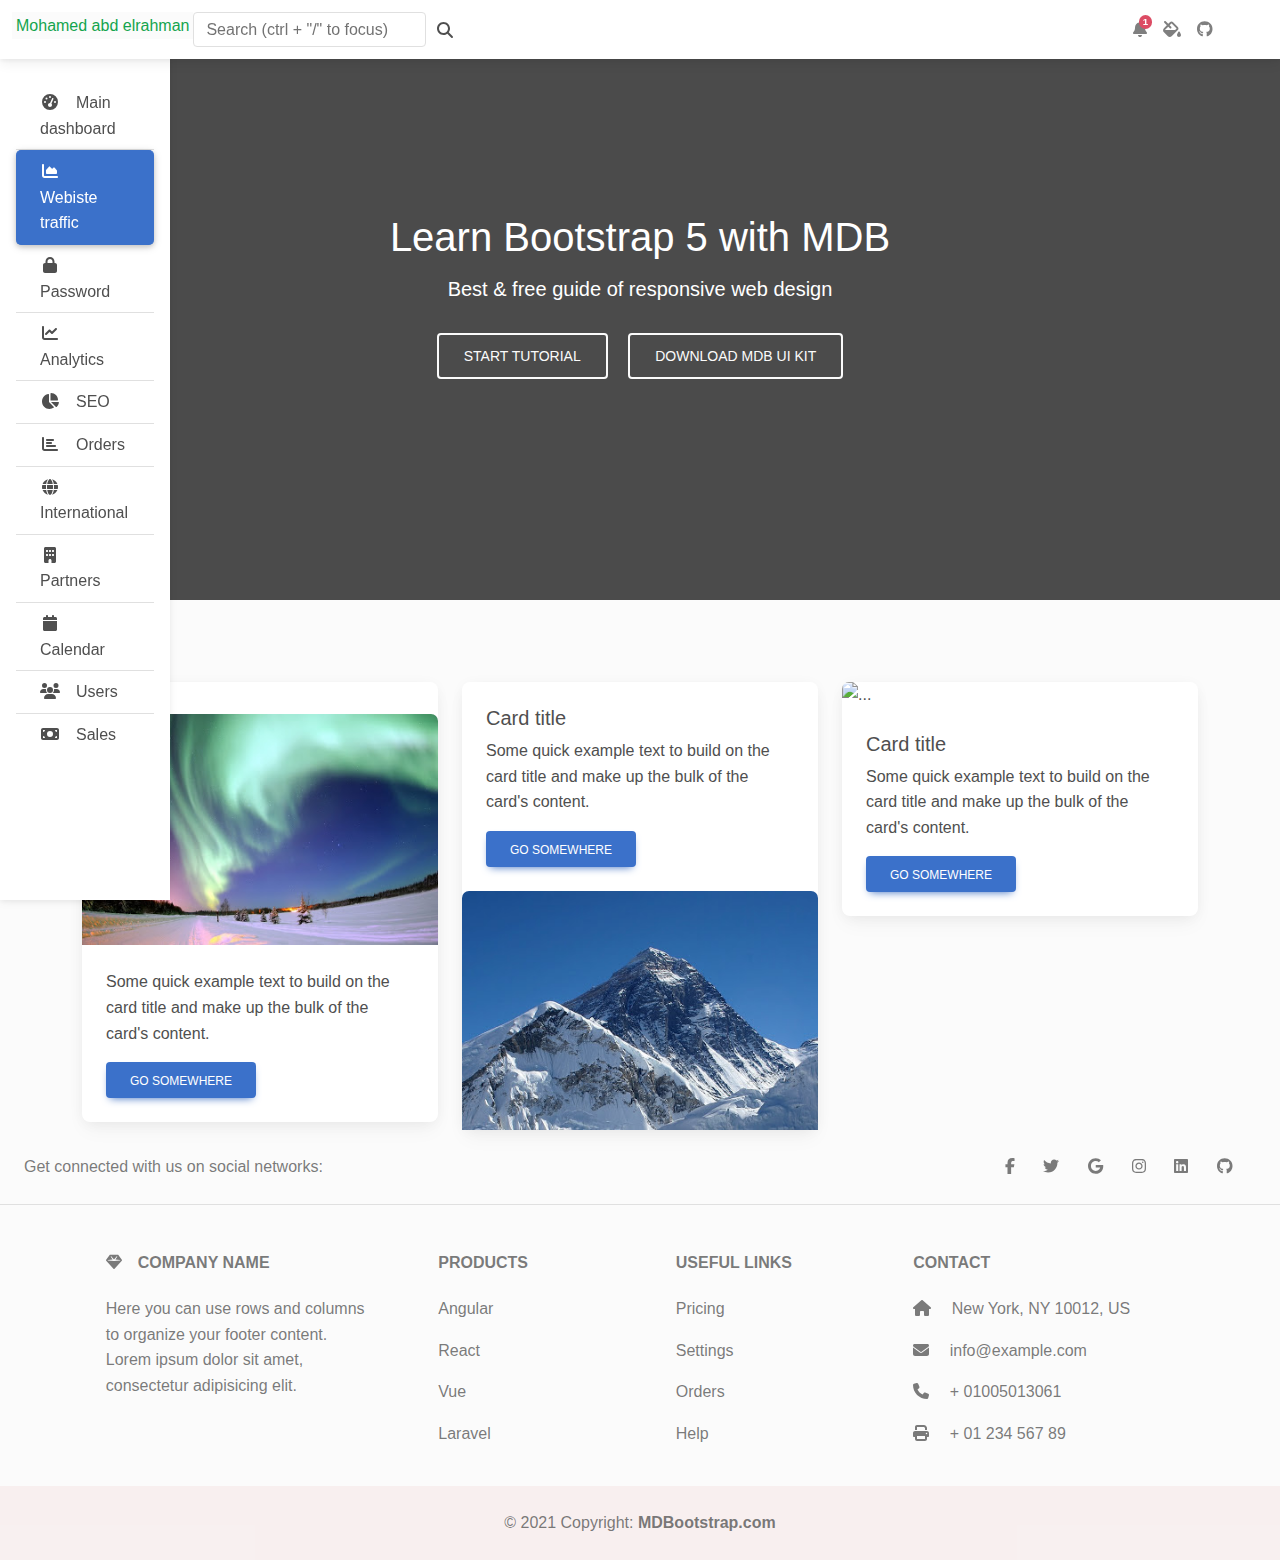
==== index.html @ 3a041b1d "Add files via upload" ====
<!DOCTYPE html>
<html lang="en">
<head>
    <meta charset="UTF-8">
    <meta name="viewport" content="width=device-width, initial-scale=1.0">
    <title>Mohamed Abd Elrhaman</title>
    <!-- google fonts  -->
    <link rel="preconnect" href="https://fonts.googleapis.com">
    <link rel="preconnect" href="https://fonts.gstatic.com" crossorigin>
    <link href="https://fonts.googleapis.com/css2?family=Open+Sans:ital,wght@0,300..800;1,300..800&family=Playwrite+AU+VIC+Guides&display=swap" rel="stylesheet">
    <!-- google fonts  -->
    <!-- wow css  -->
     <link rel="stylesheet" href="css/wow.min.css">
    <!-- animate css  -->
     <link rel="stylesheet" href="css/animate.min.css">
    <!-- fontawesome css  -->
     <link rel="stylesheet" href="css/all.min.css">
    
     <!-- bootstrap css  -->
     <link rel="stylesheet" href="css/bootstrap.min.css">
    <!-- mdbootstrap  -->
    <link rel="stylesheet" href="css/mdb.min.css"> 
    <!-- style css  -->
     <link rel="stylesheet" href="css/style.css">

</head>
<body>
  <header>
    
   
    <!-- Background image -->
    <div
      id="intro-example"
      class="p-5 text-center bg-image"
      style="background-image: url('https://mdbcdn.b-cdn.net/img/new/slides/041.webp');"
    >
      <div class="mask" style="background-color: rgba(0, 0, 0, 0.7);">
        <div class="d-flex justify-content-center align-items-center h-100">
          <div class="text-white">
            <h1 class="mb-3">Learn Bootstrap 5 with MDB</h1>
            <h5 class="mb-4">Best & free guide of responsive web design</h5>
            <a
              data-mdb-ripple-init
              class="btn btn-outline-light btn-lg m-2"
              href="https://www.youtube.com/watch?v=c9B4TPnak1A"
              role="button"
              rel="nofollow"
              target="_blank"
            >Start tutorial</a
            >
            <a
              data-mdb-ripple-init
              class="btn btn-outline-light btn-lg m-2"
              href="https://mdbootstrap.com/docs/standard/"
              target="_blank"
              role="button"
            >Download MDB UI KIT</a
            >
          </div>
        </div>
      </div>
    </div>
    <!-- Background image -->
  </header>
  
  
   
   <!--Main Navigation-->
   <header>
    <!-- Sidebar -->
    <nav
         id="sidebarMenu"
         class="collapse d-lg-block sidebar collapse bg-white"
         >
      <div class="position-sticky">
        <div class="list-group list-group-flush mx-3 mt-4">
          <a
             href="#"
             class="list-group-item list-group-item-action py-2 ripple"
             aria-current="true"
             >
            <i class="fas fa-tachometer-alt fa-fw me-3"></i
              ><span>Main dashboard</span>
          </a>
          <a
             href="#"
             class="list-group-item list-group-item-action py-2 ripple active"
             >
            <i class="fas fa-chart-area fa-fw me-3"></i
              ><span>Webiste traffic</span>
          </a>
          <a
             href="#"
             class="list-group-item list-group-item-action py-2 ripple"
             ><i class="fas fa-lock fa-fw me-3"></i><span>Password</span></a
            >
          <a
             href="#"
             class="list-group-item list-group-item-action py-2 ripple"
             ><i class="fas fa-chart-line fa-fw me-3"></i
            ><span>Analytics</span></a
            >
          <a
             href="#"
             class="list-group-item list-group-item-action py-2 ripple"
             >
            <i class="fas fa-chart-pie fa-fw me-3"></i><span>SEO</span>
          </a>
          <a
             href="#"
             class="list-group-item list-group-item-action py-2 ripple"
             ><i class="fas fa-chart-bar fa-fw me-3"></i><span>Orders</span></a
            >
          <a
             href="#"
             class="list-group-item list-group-item-action py-2 ripple"
             ><i class="fas fa-globe fa-fw me-3"></i
            ><span>International</span></a
            >
          <a
             href="#"
             class="list-group-item list-group-item-action py-2 ripple"
             ><i class="fas fa-building fa-fw me-3"></i
            ><span>Partners</span></a
            >
          <a
             href="#"
             class="list-group-item list-group-item-action py-2 ripple"
             ><i class="fas fa-calendar fa-fw me-3"></i
            ><span>Calendar</span></a
            >
          <a
             href="#"
             class="list-group-item list-group-item-action py-2 ripple"
             ><i class="fas fa-users fa-fw me-3"></i><span>Users</span></a
            >
          <a
             href="#"
             class="list-group-item list-group-item-action py-2 ripple"
             ><i class="fas fa-money-bill fa-fw me-3"></i><span>Sales</span></a
            >
        </div>
      </div>
    </nav>
    <!-- Sidebar -->
  
    <!-- Navbar -->
    <nav
         id="main-navbar"
         class="navbar navbar-expand-lg navbar-light bg-white fixed-top"
         >
      <!-- Container wrapper -->
      <div class="container-fluid">
        <!-- Toggle button -->
        <button
                class="navbar-toggler"
                type="button"
                data-mdb-toggle="collapse"
                data-mdb-target="#sidebarMenu"
                aria-controls="sidebarMenu"
                aria-expanded="false"
                aria-label="Toggle navigation"
                >
          <i class="fas fa-bars"></i>
        </button>
  
        <!-- Brand -->
         <div class="brand">
           <h6 class="text-success p-1 bg-light ">Mohamed abd elrahman</h6>

         </div>
        <!-- Search form -->
        <form class="d-none d-md-flex input-group w-auto my-auto">
          <input
                 autocomplete="off"
                 type="search"
                 class="form-control rounded"
                 placeholder='Search (ctrl + "/" to focus)'
                 style="min-width: 225px"
                 />
          <span class="input-group-text border-0"
                ><i class="fas fa-search"></i
            ></span>
        </form>
  
        <!-- Right links -->
        <ul class="navbar-nav ms-auto d-flex flex-row">
          <!-- Notification dropdown -->
          <li class="nav-item dropdown">
            <a
               class="nav-link me-3 me-lg-0 dropdown-toggle hidden-arrow"
               href="#"
               id="navbarDropdownMenuLink"
               role="button"
               data-mdb-toggle="dropdown"
               aria-expanded="false"
               >
              <i class="fas fa-bell"></i>
              <span class="badge rounded-pill badge-notification bg-danger"
                    >1</span
                >
            </a>
            <ul
                class="dropdown-menu dropdown-menu-end"
                aria-labelledby="navbarDropdownMenuLink"
                >
              <li><a class="dropdown-item" href="#">Some news</a></li>
              <li><a class="dropdown-item" href="#">Another news</a></li>
              <li>
                <a class="dropdown-item" href="#">Something else here</a>
              </li>
            </ul>
          </li>
  
          <!-- Icon -->
          <li class="nav-item">
            <a class="nav-link me-3 me-lg-0" href="#">
              <i class="fas fa-fill-drip"></i>
            </a>
          </li>
          <!-- Icon -->
          <li class="nav-item me-3 me-lg-0">
            <a class="nav-link" href="#">
              <i class="fab fa-github"></i>
            </a>
          </li>
  
          <!-- Icon dropdown -->
          <li class="nav-item dropdown">
            <a
               class="nav-link me-3 me-lg-0 dropdown-toggle hidden-arrow"
               href="#"
               id="navbarDropdown"
               role="button"
               data-mdb-toggle="dropdown"
               aria-expanded="false"
               >
              <i class="united kingdom flag m-0"></i>
            </a>
            <ul
                class="dropdown-menu dropdown-menu-end"
                aria-labelledby="navbarDropdown"
                >
              <li>
                <a class="dropdown-item" href="#"
                   ><i class="united kingdom flag"></i>English
                  <i class="fa fa-check text-success ms-2"></i
                    ></a>
              </li>
              <li><hr class="dropdown-divider" /></li>
              <li>
                <a class="dropdown-item" href="#"
                   ><i class="poland flag"></i>Polski</a
                  >
              </li>
              <li>
                <a class="dropdown-item" href="#"
                   ><i class="china flag"></i>中文</a
                  >
              </li>
              <li>
                <a class="dropdown-item" href="#"
                   ><i class="japan flag"></i>日本語</a
                  >
              </li>
              <li>
                <a class="dropdown-item" href="#"
                   ><i class="germany flag"></i>Deutsch</a
                  >
              </li>
              <li>
                <a class="dropdown-item" href="#"
                   ><i class="france flag"></i>Français</a
                  >
              </li>
              <li>
                <a class="dropdown-item" href="#"
                   ><i class="spain flag"></i>Español</a
                  >
              </li>
              <li>
                <a class="dropdown-item" href="#"
                   ><i class="russia flag"></i>Русский</a
                  >
              </li>
              <li>
                <a class="dropdown-item" href="#"
                   ><i class="portugal flag"></i>Português</a
                  >
              </li>
            </ul>
          </li>
  
          <!-- Avatar -->
          <li class="nav-item dropdown">
            <a
               class="nav-link dropdown-toggle hidden-arrow d-flex align-items-center"
               href="#"
               id="navbarDropdownMenuLink"
               role="button"
               data-mdb-toggle="dropdown"
               aria-expanded="false"
               >
              <img
                   src="https://mdbootstrap.com/img/Photos/Avatars/img (31).jpg"
                   class="rounded-circle"
                   height="22"
                   alt=""
                   loading="lazy"
                   />
            </a>
            <ul
                class="dropdown-menu dropdown-menu-end"
                aria-labelledby="navbarDropdownMenuLink"
                >
              <li><a class="dropdown-item" href="#">My profile</a></li>
              <li><a class="dropdown-item" href="#">Settings</a></li>
              <li><a class="dropdown-item" href="#">Logout</a></li>
            </ul>
          </li>
        </ul>
      </div>
      <!-- Container wrapper -->
    </nav>
    <!-- Navbar -->
  </header>
  <!--Main Navigation-->
  
  <!--Main layout-->
  <main style="margin-top: 58px">
    <div class="container pt-4">
  
    </div>
  </main>
  <!--Main layout-->
  
  <!-- start card section  -->
 <div class="container">
  <div class="row ">
  
    <div class="col-4 ">
  
      <div class="card w-100" >
        <h5 class="card-title">Card title</h5>
        <img src="img/8.jpg" class="card-img-top w-5" alt="...">
        <div class="card-body">
          
          <p class="card-text">Some quick example text to build on the card title and make up the bulk of the card's content.</p>
          <a href="index.html" class="btn btn-primary">Go somewhere</a>
        </div>
      </div>
      
    </div>

    <div class="col-4 ">
  
      <div class="card w-100" >
     
        <div class="card-body">
          <h5 class="card-title">Card title</h5>
          <p class="card-text">Some quick example text to build on the card title and make up the bulk of the card's content.</p>
          <a href="index.html" class="btn btn-primary">Go somewhere</a>
        </div>
        <img src="img/7.jpg" class="card-img-top w-5" alt="...">
      </div>
      
    </div>
    <div class="col-4 ">
  
      <div class="card w-100" >
        <img src="img/6.jpg" class="card-img-top w-5" alt="...">
        <div class="card-body">
          <h5 class="card-title">Card title</h5>
          <p class="card-text">Some quick example text to build on the card title and make up the bulk of the card's content.</p>
          <a href="index.html" class="btn btn-primary">Go somewhere</a>
        </div>
      </div>
      
    </div>

  </div>
 </div>

<!-- end card section  -->
  
 <!-- start footer section -->
  <!-- Footer -->
<footer class="text-center text-lg-start bg-body-tertiary text-muted">
  <!-- Section: Social media -->
  <section class="d-flex justify-content-center justify-content-lg-between p-4 border-bottom">
    <!-- Left -->
    <div class="me-5 d-none d-lg-block">
      <span>Get connected with us on social networks:</span>
    </div>
    <!-- Left -->

    <!-- Right -->
    <div>
      <a href="https://www.facebook.com/" class="me-4 text-reset">
        <i class="fab fa-facebook-f "></i>
      </a>
      <a href="" class="me-4 text-reset">
        <i class="fab fa-twitter"></i>
      </a>
      <a href="" class="me-4 text-reset">
        <i class="fab fa-google"></i>
      </a>
      <a href="" class="me-4 text-reset">
        <i class="fab fa-instagram"></i>
      </a>
      <a href="" class="me-4 text-reset">
        <i class="fab fa-linkedin"></i>
      </a>
      <a href="" class="me-4 text-reset">
        <i class="fab fa-github"></i>
      </a>
    </div>
    <!-- Right -->
  </section>
  <!-- Section: Social media -->

  <!-- Section: Links  -->
  <section class="">
    <div class="container text-center text-md-start mt-5">
      <!-- Grid row -->
      <div class="row mt-3">
        <!-- Grid column -->
        <div class="col-md-3 col-lg-4 col-xl-3 mx-auto mb-4">
          <!-- Content -->
          <h6 class="text-uppercase fw-bold mb-4">
            <i class="fas fa-gem me-3"></i>Company name
          </h6>
          <p>
            Here you can use rows and columns to organize your footer content. Lorem ipsum
            dolor sit amet, consectetur adipisicing elit.
          </p>
        </div>
        <!-- Grid column -->

        <!-- Grid column -->
        <div class="col-md-2 col-lg-2 col-xl-2 mx-auto mb-4">
          <!-- Links -->
          <h6 class="text-uppercase fw-bold mb-4">
            Products
          </h6>
          <p>
            <a href="#!" class="text-reset">Angular</a>
          </p>
          <p>
            <a href="#!" class="text-reset">React</a>
          </p>
          <p>
            <a href="#!" class="text-reset">Vue</a>
          </p>
          <p>
            <a href="#!" class="text-reset">Laravel</a>
          </p>
        </div>
        <!-- Grid column -->

        <!-- Grid column -->
        <div class="col-md-3 col-lg-2 col-xl-2 mx-auto mb-4">
          <!-- Links -->
          <h6 class="text-uppercase fw-bold mb-4">
            Useful links
          </h6>
          <p>
            <a href="#!" class="text-reset">Pricing</a>
          </p>
          <p>
            <a href="#!" class="text-reset">Settings</a>
          </p>
          <p>
            <a href="#!" class="text-reset">Orders</a>
          </p>
          <p>
            <a href="#!" class="text-reset">Help</a>
          </p>
        </div>
        <!-- Grid column -->

        <!-- Grid column -->
        <div class="col-md-4 col-lg-3 col-xl-3 mx-auto mb-md-0 mb-4">
          <!-- Links -->
          <h6 class="text-uppercase fw-bold mb-4">Contact</h6>
          <p><i class="fas fa-home me-3"></i> New York, NY 10012, US</p>
          <p>
            <i class="fas fa-envelope me-3"></i>
            info@example.com
          </p>
          <p><i class="fas fa-phone me-3"></i> + 01005013061</p>
          <p><i class="fas fa-print me-3"></i> + 01 234 567 89</p>
        </div>
        <!-- Grid column -->
      </div>
      <!-- Grid row -->
    </div>
  </section>
  <!-- Section: Links  -->

  <!-- Copyright -->
  <div class="text-center p-4" style="background-color: rgba(189, 27, 27, 0.05);">
    © 2021 Copyright:
    <a class="text-reset fw-bold" href="https://mdbootstrap.com/">MDBootstrap.com</a>
  </div>
  <!-- Copyright -->
</footer>
<!-- Footer -->
 <!-- end footer section -->
  
  



    

    <!-- wow js  -->
     <script src="js/wow.min.js"></script>
     <script>
        new WOW().init();
    </script>
    <!-- wow js  -->
   <!-- fontawsome js  -->
    <script src="js/all.min.js"></script>
    <!-- jquery js  -->
     <script src="js/jquery.slim.min.js"></script>
     <!-- popper js  -->
      <script src="js/popper.min.js"></script>
      <!-- bootstrap js  -->
    <script src="js/bootstrap.min.js"></script>
    <!-- mdbootstrap js  -->
     <script src="js/mdb.min.js"></script>

</body>
</html>
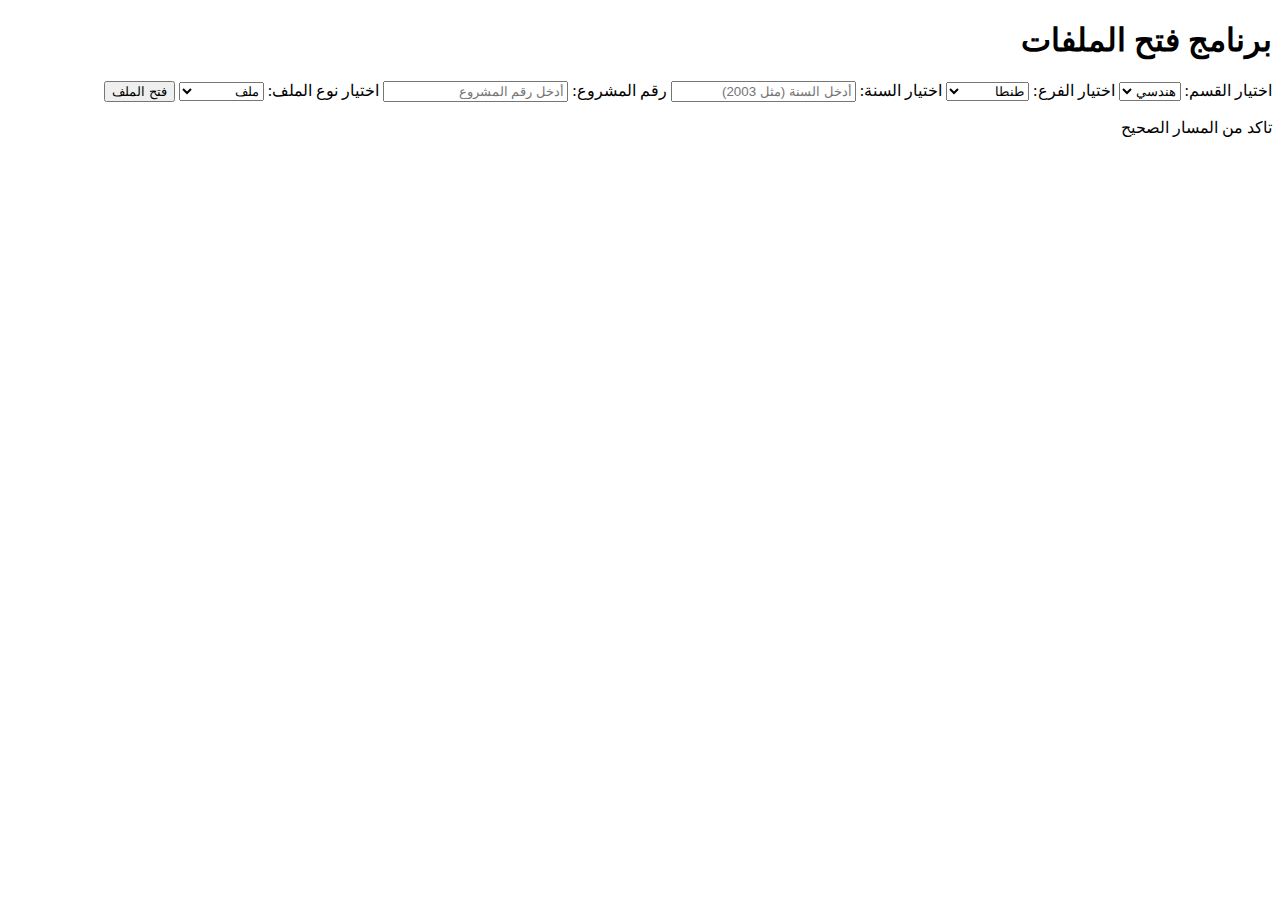
==== commit e4cee73d: "Add files via upload" ====
--- a/index.html
+++ b/index.html
@@ -1,535 +1,48 @@
+
 <!DOCTYPE html>
-<html lang="en">
+<html lang="ar" dir="rtl">
 <head>
     <meta charset="UTF-8">
     <meta name="viewport" content="width=device-width, initial-scale=1.0">
-    <title>Mohamed Abd Elrhaman</title>
-    <!-- google fonts  -->
-    <link rel="preconnect" href="https://fonts.googleapis.com">
-    <link rel="preconnect" href="https://fonts.gstatic.com" crossorigin>
-    <link href="https://fonts.googleapis.com/css2?family=Open+Sans:ital,wght@0,300..800;1,300..800&family=Playwrite+AU+VIC+Guides&display=swap" rel="stylesheet">
-    <!-- google fonts  -->
-    <!-- wow css  -->
-     <link rel="stylesheet" href="css/wow.min.css">
-    <!-- animate css  -->
-     <link rel="stylesheet" href="css/animate.min.css">
-    <!-- fontawesome css  -->
-     <link rel="stylesheet" href="css/all.min.css">
-    
-     <!-- bootstrap css  -->
-     <link rel="stylesheet" href="css/bootstrap.min.css">
-    <!-- mdbootstrap  -->
-    <link rel="stylesheet" href="css/mdb.min.css"> 
-    <!-- style css  -->
-     <link rel="stylesheet" href="css/style.css">
-
+    <title>فتح ملفات المشاريع</title>
+    <link rel="stylesheet" href="styles.css">
 </head>
 <body>
-  <header>
-    
-   
-    <!-- Background image -->
-    <div
-      id="intro-example"
-      class="p-5 text-center bg-image"
-      style="background-image: url('https://mdbcdn.b-cdn.net/img/new/slides/041.webp');"
-    >
-      <div class="mask" style="background-color: rgba(0, 0, 0, 0.7);">
-        <div class="d-flex justify-content-center align-items-center h-100">
-          <div class="text-white">
-            <h1 class="mb-3">Learn Bootstrap 5 with MDB</h1>
-            <h5 class="mb-4">Best & free guide of responsive web design</h5>
-            <a
-              data-mdb-ripple-init
-              class="btn btn-outline-light btn-lg m-2"
-              href="https://www.youtube.com/watch?v=c9B4TPnak1A"
-              role="button"
-              rel="nofollow"
-              target="_blank"
-            >Start tutorial</a
-            >
-            <a
-              data-mdb-ripple-init
-              class="btn btn-outline-light btn-lg m-2"
-              href="https://mdbootstrap.com/docs/standard/"
-              target="_blank"
-              role="button"
-            >Download MDB UI KIT</a
-            >
-          </div>
-        </div>
-      </div>
+    <div class="container">
+        <h1>برنامج فتح الملفات</h1>
+        <form id="fileForm">
+            <label for="category">اختيار القسم:</label>
+            <select id="category">
+                <option value="هندسي">هندسي</option>
+                <option value="الفروع">الفروع</option>
+            </select>
+
+            <label for="branch">اختيار الفرع:</label>
+            <select id="branch">
+                <option value="طنطا">طنطا</option>
+                <option value=اسكندريه">الإسكندرية</option>
+                <option value="اسوان">أسوان</option>
+                <option value="اسيوط">أسيوط</option>
+                <option value="الاسماعيليه">الإسماعيلية</option>
+            </select>
+
+            <label for="year">اختيار السنة:</label>
+            <input type="number" id="year" placeholder="أدخل السنة (مثل 2003)" required>
+
+            <label for="projectNumber">رقم المشروع:</label>
+            <input type="text" id="projectNumber" placeholder="أدخل رقم المشروع" required>
+
+            <label for="fileType">اختيار نوع الملف:</label>
+            <select id="fileType">
+                <option value="ملف">ملف</option>
+                <option value="الرسومات"> الرسومات</option>
+                <option value="تقرير التربه">تقرير التربة</option>
+            </select>
+
+            <button type="button" id="openFileBtn">فتح الملف</button>
+        </form>
+        <p id="message">تاكد من المسار الصحيح</p>
     </div>
-    <!-- Background image -->
-  </header>
-  
-  
-   
-   <!--Main Navigation-->
-   <header>
-    <!-- Sidebar -->
-    <nav
-         id="sidebarMenu"
-         class="collapse d-lg-block sidebar collapse bg-white"
-         >
-      <div class="position-sticky">
-        <div class="list-group list-group-flush mx-3 mt-4">
-          <a
-             href="#"
-             class="list-group-item list-group-item-action py-2 ripple"
-             aria-current="true"
-             >
-            <i class="fas fa-tachometer-alt fa-fw me-3"></i
-              ><span>Main dashboard</span>
-          </a>
-          <a
-             href="#"
-             class="list-group-item list-group-item-action py-2 ripple active"
-             >
-            <i class="fas fa-chart-area fa-fw me-3"></i
-              ><span>Webiste traffic</span>
-          </a>
-          <a
-             href="#"
-             class="list-group-item list-group-item-action py-2 ripple"
-             ><i class="fas fa-lock fa-fw me-3"></i><span>Password</span></a
-            >
-          <a
-             href="#"
-             class="list-group-item list-group-item-action py-2 ripple"
-             ><i class="fas fa-chart-line fa-fw me-3"></i
-            ><span>Analytics</span></a
-            >
-          <a
-             href="#"
-             class="list-group-item list-group-item-action py-2 ripple"
-             >
-            <i class="fas fa-chart-pie fa-fw me-3"></i><span>SEO</span>
-          </a>
-          <a
-             href="#"
-             class="list-group-item list-group-item-action py-2 ripple"
-             ><i class="fas fa-chart-bar fa-fw me-3"></i><span>Orders</span></a
-            >
-          <a
-             href="#"
-             class="list-group-item list-group-item-action py-2 ripple"
-             ><i class="fas fa-globe fa-fw me-3"></i
-            ><span>International</span></a
-            >
-          <a
-             href="#"
-             class="list-group-item list-group-item-action py-2 ripple"
-             ><i class="fas fa-building fa-fw me-3"></i
-            ><span>Partners</span></a
-            >
-          <a
-             href="#"
-             class="list-group-item list-group-item-action py-2 ripple"
-             ><i class="fas fa-calendar fa-fw me-3"></i
-            ><span>Calendar</span></a
-            >
-          <a
-             href="#"
-             class="list-group-item list-group-item-action py-2 ripple"
-             ><i class="fas fa-users fa-fw me-3"></i><span>Users</span></a
-            >
-          <a
-             href="#"
-             class="list-group-item list-group-item-action py-2 ripple"
-             ><i class="fas fa-money-bill fa-fw me-3"></i><span>Sales</span></a
-            >
-        </div>
-      </div>
-    </nav>
-    <!-- Sidebar -->
-  
-    <!-- Navbar -->
-    <nav
-         id="main-navbar"
-         class="navbar navbar-expand-lg navbar-light bg-white fixed-top"
-         >
-      <!-- Container wrapper -->
-      <div class="container-fluid">
-        <!-- Toggle button -->
-        <button
-                class="navbar-toggler"
-                type="button"
-                data-mdb-toggle="collapse"
-                data-mdb-target="#sidebarMenu"
-                aria-controls="sidebarMenu"
-                aria-expanded="false"
-                aria-label="Toggle navigation"
-                >
-          <i class="fas fa-bars"></i>
-        </button>
-  
-        <!-- Brand -->
-         <div class="brand">
-           <h6 class="text-success p-1 bg-light ">Mohamed abd elrahman</h6>
-
-         </div>
-        <!-- Search form -->
-        <form class="d-none d-md-flex input-group w-auto my-auto">
-          <input
-                 autocomplete="off"
-                 type="search"
-                 class="form-control rounded"
-                 placeholder='Search (ctrl + "/" to focus)'
-                 style="min-width: 225px"
-                 />
-          <span class="input-group-text border-0"
-                ><i class="fas fa-search"></i
-            ></span>
-        </form>
-  
-        <!-- Right links -->
-        <ul class="navbar-nav ms-auto d-flex flex-row">
-          <!-- Notification dropdown -->
-          <li class="nav-item dropdown">
-            <a
-               class="nav-link me-3 me-lg-0 dropdown-toggle hidden-arrow"
-               href="#"
-               id="navbarDropdownMenuLink"
-               role="button"
-               data-mdb-toggle="dropdown"
-               aria-expanded="false"
-               >
-              <i class="fas fa-bell"></i>
-              <span class="badge rounded-pill badge-notification bg-danger"
-                    >1</span
-                >
-            </a>
-            <ul
-                class="dropdown-menu dropdown-menu-end"
-                aria-labelledby="navbarDropdownMenuLink"
-                >
-              <li><a class="dropdown-item" href="#">Some news</a></li>
-              <li><a class="dropdown-item" href="#">Another news</a></li>
-              <li>
-                <a class="dropdown-item" href="#">Something else here</a>
-              </li>
-            </ul>
-          </li>
-  
-          <!-- Icon -->
-          <li class="nav-item">
-            <a class="nav-link me-3 me-lg-0" href="#">
-              <i class="fas fa-fill-drip"></i>
-            </a>
-          </li>
-          <!-- Icon -->
-          <li class="nav-item me-3 me-lg-0">
-            <a class="nav-link" href="#">
-              <i class="fab fa-github"></i>
-            </a>
-          </li>
-  
-          <!-- Icon dropdown -->
-          <li class="nav-item dropdown">
-            <a
-               class="nav-link me-3 me-lg-0 dropdown-toggle hidden-arrow"
-               href="#"
-               id="navbarDropdown"
-               role="button"
-               data-mdb-toggle="dropdown"
-               aria-expanded="false"
-               >
-              <i class="united kingdom flag m-0"></i>
-            </a>
-            <ul
-                class="dropdown-menu dropdown-menu-end"
-                aria-labelledby="navbarDropdown"
-                >
-              <li>
-                <a class="dropdown-item" href="#"
-                   ><i class="united kingdom flag"></i>English
-                  <i class="fa fa-check text-success ms-2"></i
-                    ></a>
-              </li>
-              <li><hr class="dropdown-divider" /></li>
-              <li>
-                <a class="dropdown-item" href="#"
-                   ><i class="poland flag"></i>Polski</a
-                  >
-              </li>
-              <li>
-                <a class="dropdown-item" href="#"
-                   ><i class="china flag"></i>中文</a
-                  >
-              </li>
-              <li>
-                <a class="dropdown-item" href="#"
-                   ><i class="japan flag"></i>日本語</a
-                  >
-              </li>
-              <li>
-                <a class="dropdown-item" href="#"
-                   ><i class="germany flag"></i>Deutsch</a
-                  >
-              </li>
-              <li>
-                <a class="dropdown-item" href="#"
-                   ><i class="france flag"></i>Français</a
-                  >
-              </li>
-              <li>
-                <a class="dropdown-item" href="#"
-                   ><i class="spain flag"></i>Español</a
-                  >
-              </li>
-              <li>
-                <a class="dropdown-item" href="#"
-                   ><i class="russia flag"></i>Русский</a
-                  >
-              </li>
-              <li>
-                <a class="dropdown-item" href="#"
-                   ><i class="portugal flag"></i>Português</a
-                  >
-              </li>
-            </ul>
-          </li>
-  
-          <!-- Avatar -->
-          <li class="nav-item dropdown">
-            <a
-               class="nav-link dropdown-toggle hidden-arrow d-flex align-items-center"
-               href="#"
-               id="navbarDropdownMenuLink"
-               role="button"
-               data-mdb-toggle="dropdown"
-               aria-expanded="false"
-               >
-              <img
-                   src="https://mdbootstrap.com/img/Photos/Avatars/img (31).jpg"
-                   class="rounded-circle"
-                   height="22"
-                   alt=""
-                   loading="lazy"
-                   />
-            </a>
-            <ul
-                class="dropdown-menu dropdown-menu-end"
-                aria-labelledby="navbarDropdownMenuLink"
-                >
-              <li><a class="dropdown-item" href="#">My profile</a></li>
-              <li><a class="dropdown-item" href="#">Settings</a></li>
-              <li><a class="dropdown-item" href="#">Logout</a></li>
-            </ul>
-          </li>
-        </ul>
-      </div>
-      <!-- Container wrapper -->
-    </nav>
-    <!-- Navbar -->
-  </header>
-  <!--Main Navigation-->
-  
-  <!--Main layout-->
-  <main style="margin-top: 58px">
-    <div class="container pt-4">
-  
-    </div>
-  </main>
-  <!--Main layout-->
-  
-  <!-- start card section  -->
- <div class="container">
-  <div class="row ">
-  
-    <div class="col-4 ">
-  
-      <div class="card w-100" >
-        <h5 class="card-title">Card title</h5>
-        <img src="img/8.jpg" class="card-img-top w-5" alt="...">
-        <div class="card-body">
-          
-          <p class="card-text">Some quick example text to build on the card title and make up the bulk of the card's content.</p>
-          <a href="index.html" class="btn btn-primary">Go somewhere</a>
-        </div>
-      </div>
-      
-    </div>
-
-    <div class="col-4 ">
-  
-      <div class="card w-100" >
-     
-        <div class="card-body">
-          <h5 class="card-title">Card title</h5>
-          <p class="card-text">Some quick example text to build on the card title and make up the bulk of the card's content.</p>
-          <a href="index.html" class="btn btn-primary">Go somewhere</a>
-        </div>
-        <img src="img/7.jpg" class="card-img-top w-5" alt="...">
-      </div>
-      
-    </div>
-    <div class="col-4 ">
-  
-      <div class="card w-100" >
-        <img src="img/6.jpg" class="card-img-top w-5" alt="...">
-        <div class="card-body">
-          <h5 class="card-title">Card title</h5>
-          <p class="card-text">Some quick example text to build on the card title and make up the bulk of the card's content.</p>
-          <a href="index.html" class="btn btn-primary">Go somewhere</a>
-        </div>
-      </div>
-      
-    </div>
-
-  </div>
- </div>
-
-<!-- end card section  -->
-  
- <!-- start footer section -->
-  <!-- Footer -->
-<footer class="text-center text-lg-start bg-body-tertiary text-muted">
-  <!-- Section: Social media -->
-  <section class="d-flex justify-content-center justify-content-lg-between p-4 border-bottom">
-    <!-- Left -->
-    <div class="me-5 d-none d-lg-block">
-      <span>Get connected with us on social networks:</span>
-    </div>
-    <!-- Left -->
-
-    <!-- Right -->
-    <div>
-      <a href="https://www.facebook.com/" class="me-4 text-reset">
-        <i class="fab fa-facebook-f "></i>
-      </a>
-      <a href="" class="me-4 text-reset">
-        <i class="fab fa-twitter"></i>
-      </a>
-      <a href="" class="me-4 text-reset">
-        <i class="fab fa-google"></i>
-      </a>
-      <a href="" class="me-4 text-reset">
-        <i class="fab fa-instagram"></i>
-      </a>
-      <a href="" class="me-4 text-reset">
-        <i class="fab fa-linkedin"></i>
-      </a>
-      <a href="" class="me-4 text-reset">
-        <i class="fab fa-github"></i>
-      </a>
-    </div>
-    <!-- Right -->
-  </section>
-  <!-- Section: Social media -->
-
-  <!-- Section: Links  -->
-  <section class="">
-    <div class="container text-center text-md-start mt-5">
-      <!-- Grid row -->
-      <div class="row mt-3">
-        <!-- Grid column -->
-        <div class="col-md-3 col-lg-4 col-xl-3 mx-auto mb-4">
-          <!-- Content -->
-          <h6 class="text-uppercase fw-bold mb-4">
-            <i class="fas fa-gem me-3"></i>Company name
-          </h6>
-          <p>
-            Here you can use rows and columns to organize your footer content. Lorem ipsum
-            dolor sit amet, consectetur adipisicing elit.
-          </p>
-        </div>
-        <!-- Grid column -->
-
-        <!-- Grid column -->
-        <div class="col-md-2 col-lg-2 col-xl-2 mx-auto mb-4">
-          <!-- Links -->
-          <h6 class="text-uppercase fw-bold mb-4">
-            Products
-          </h6>
-          <p>
-            <a href="#!" class="text-reset">Angular</a>
-          </p>
-          <p>
-            <a href="#!" class="text-reset">React</a>
-          </p>
-          <p>
-            <a href="#!" class="text-reset">Vue</a>
-          </p>
-          <p>
-            <a href="#!" class="text-reset">Laravel</a>
-          </p>
-        </div>
-        <!-- Grid column -->
-
-        <!-- Grid column -->
-        <div class="col-md-3 col-lg-2 col-xl-2 mx-auto mb-4">
-          <!-- Links -->
-          <h6 class="text-uppercase fw-bold mb-4">
-            Useful links
-          </h6>
-          <p>
-            <a href="#!" class="text-reset">Pricing</a>
-          </p>
-          <p>
-            <a href="#!" class="text-reset">Settings</a>
-          </p>
-          <p>
-            <a href="#!" class="text-reset">Orders</a>
-          </p>
-          <p>
-            <a href="#!" class="text-reset">Help</a>
-          </p>
-        </div>
-        <!-- Grid column -->
-
-        <!-- Grid column -->
-        <div class="col-md-4 col-lg-3 col-xl-3 mx-auto mb-md-0 mb-4">
-          <!-- Links -->
-          <h6 class="text-uppercase fw-bold mb-4">Contact</h6>
-          <p><i class="fas fa-home me-3"></i> New York, NY 10012, US</p>
-          <p>
-            <i class="fas fa-envelope me-3"></i>
-            info@example.com
-          </p>
-          <p><i class="fas fa-phone me-3"></i> + 01005013061</p>
-          <p><i class="fas fa-print me-3"></i> + 01 234 567 89</p>
-        </div>
-        <!-- Grid column -->
-      </div>
-      <!-- Grid row -->
-    </div>
-  </section>
-  <!-- Section: Links  -->
-
-  <!-- Copyright -->
-  <div class="text-center p-4" style="background-color: rgba(189, 27, 27, 0.05);">
-    © 2021 Copyright:
-    <a class="text-reset fw-bold" href="https://mdbootstrap.com/">MDBootstrap.com</a>
-  </div>
-  <!-- Copyright -->
-</footer>
-<!-- Footer -->
- <!-- end footer section -->
-  
-  
-
-
-
-    
-
-    <!-- wow js  -->
-     <script src="js/wow.min.js"></script>
-     <script>
-        new WOW().init();
-    </script>
-    <!-- wow js  -->
-   <!-- fontawsome js  -->
-    <script src="js/all.min.js"></script>
-    <!-- jquery js  -->
-     <script src="js/jquery.slim.min.js"></script>
-     <!-- popper js  -->
-      <script src="js/popper.min.js"></script>
-      <!-- bootstrap js  -->
-    <script src="js/bootstrap.min.js"></script>
-    <!-- mdbootstrap js  -->
-     <script src="js/mdb.min.js"></script>
-
+    <script src="script.js"></script>
 </body>
-</html>+</html>
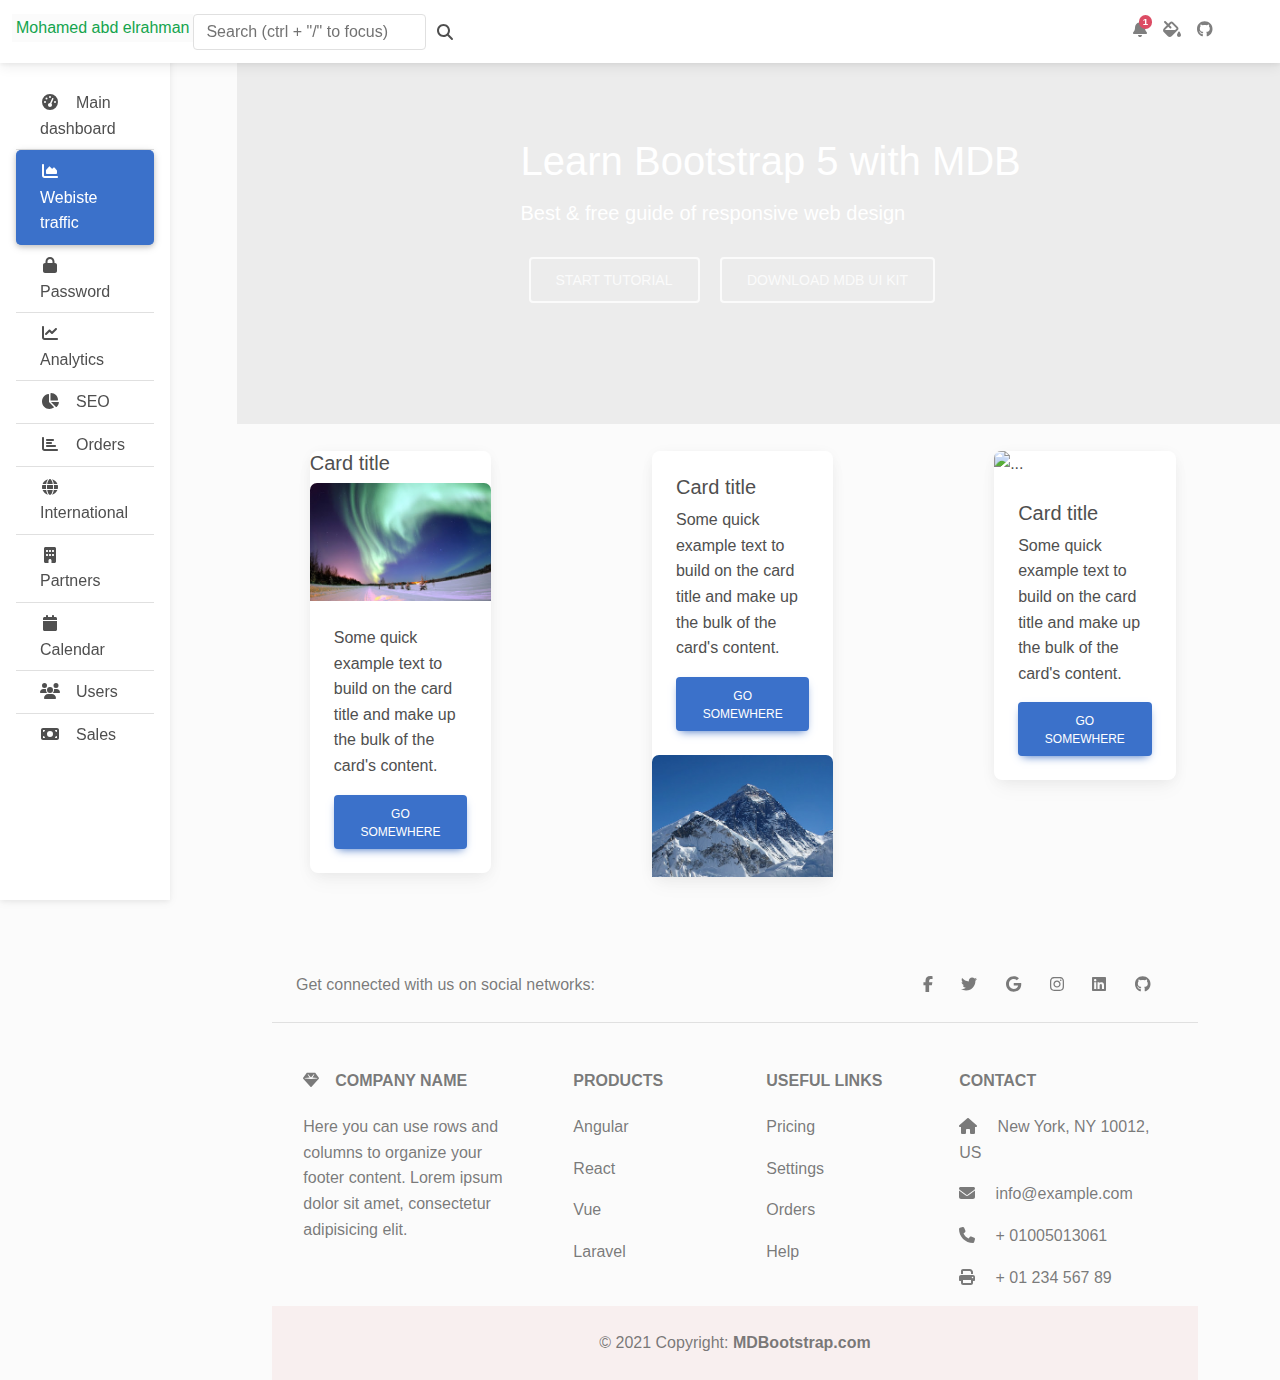
==== commit aea16ce3: "Add files via upload" ====
--- a/index.html
+++ b/index.html
@@ -1,48 +1,574 @@
-
 <!DOCTYPE html>
-<html lang="ar" dir="rtl">
+<html lang="en">
 <head>
     <meta charset="UTF-8">
     <meta name="viewport" content="width=device-width, initial-scale=1.0">
-    <title>فتح ملفات المشاريع</title>
-    <link rel="stylesheet" href="styles.css">
+    <title>Mohamed Abd Elrhaman</title>
+    <!-- google fonts  -->
+    <link rel="preconnect" href="https://fonts.googleapis.com">
+    <link rel="preconnect" href="https://fonts.gstatic.com" crossorigin>
+    <link href="https://fonts.googleapis.com/css2?family=Open+Sans:ital,wght@0,300..800;1,300..800&family=Playwrite+AU+VIC+Guides&display=swap" rel="stylesheet">
+    <!-- google fonts  -->
+    <!-- wow css  -->
+     <link rel="stylesheet" href="css/wow.min.css">
+    <!-- animate css  -->
+     <link rel="stylesheet" href="css/animate.min.css">
+    <!-- fontawesome css  -->
+     <link rel="stylesheet" href="css/all.min.css">
+    
+     <!-- bootstrap css  -->
+     <link rel="stylesheet" href="css/bootstrap.min.css">
+    <!-- mdbootstrap  -->
+    <link rel="stylesheet" href="css/mdb.min.css"> 
+    <!-- style css  -->
+     <link rel="stylesheet" href="css/style.css">
+
 </head>
 <body>
-    <div class="container">
-        <h1>برنامج فتح الملفات</h1>
-        <form id="fileForm">
-            <label for="category">اختيار القسم:</label>
-            <select id="category">
-                <option value="هندسي">هندسي</option>
-                <option value="الفروع">الفروع</option>
-            </select>
-
-            <label for="branch">اختيار الفرع:</label>
-            <select id="branch">
-                <option value="طنطا">طنطا</option>
-                <option value=اسكندريه">الإسكندرية</option>
-                <option value="اسوان">أسوان</option>
-                <option value="اسيوط">أسيوط</option>
-                <option value="الاسماعيليه">الإسماعيلية</option>
-            </select>
-
-            <label for="year">اختيار السنة:</label>
-            <input type="number" id="year" placeholder="أدخل السنة (مثل 2003)" required>
-
-            <label for="projectNumber">رقم المشروع:</label>
-            <input type="text" id="projectNumber" placeholder="أدخل رقم المشروع" required>
-
-            <label for="fileType">اختيار نوع الملف:</label>
-            <select id="fileType">
-                <option value="ملف">ملف</option>
-                <option value="الرسومات"> الرسومات</option>
-                <option value="تقرير التربه">تقرير التربة</option>
-            </select>
-
-            <button type="button" id="openFileBtn">فتح الملف</button>
+<div class="container-fluid w-100 h-100">
+ 
+<div class="row " style="height: 400px;">
+ 
+ <!-- start hedar section  -->
+ <div class="col-2">
+     <!--Main Navigation-->
+   <header>
+    <!-- Sidebar -->
+    <nav    id="sidebarMenu"
+         class="collapse d-lg-block sidebar collapse bg-white"
+         >
+      <div class="position-sticky">
+        <div class="list-group list-group-flush mx-3 mt-4">
+          <a
+             href="#"
+             class="list-group-item list-group-item-action py-2 ripple"
+             aria-current="true"
+             >
+            <i class="fas fa-tachometer-alt fa-fw me-3"></i
+              ><span>Main dashboard</span>
+          </a>
+          <a
+             href="#"
+             class="list-group-item list-group-item-action py-2 ripple active"
+             >
+            <i class="fas fa-chart-area fa-fw me-3"></i
+              ><span>Webiste traffic</span>
+          </a>
+          <a
+             href="#"
+             class="list-group-item list-group-item-action py-2 ripple"
+             ><i class="fas fa-lock fa-fw me-3"></i><span>Password</span></a
+            >
+          <a
+             href="#"
+             class="list-group-item list-group-item-action py-2 ripple"
+             ><i class="fas fa-chart-line fa-fw me-3"></i
+            ><span>Analytics</span></a
+            >
+          <a
+             href="#"
+             class="list-group-item list-group-item-action py-2 ripple"
+             >
+            <i class="fas fa-chart-pie fa-fw me-3"></i><span>SEO</span>
+          </a>
+          <a
+             href="#"
+             class="list-group-item list-group-item-action py-2 ripple"
+             ><i class="fas fa-chart-bar fa-fw me-3"></i><span>Orders</span></a
+            >
+          <a
+             href="#"
+             class="list-group-item list-group-item-action py-2 ripple"
+             ><i class="fas fa-globe fa-fw me-3"></i
+            ><span>International</span></a
+            >
+          <a
+             href="#"
+             class="list-group-item list-group-item-action py-2 ripple"
+             ><i class="fas fa-building fa-fw me-3"></i
+            ><span>Partners</span></a
+            >
+          <a
+             href="#"
+             class="list-group-item list-group-item-action py-2 ripple"
+             ><i class="fas fa-calendar fa-fw me-3"></i
+            ><span>Calendar</span></a
+            >
+          <a
+             href="#"
+             class="list-group-item list-group-item-action py-2 ripple"
+             ><i class="fas fa-users fa-fw me-3"></i><span>Users</span></a
+            >
+          <a
+             href="#"
+             class="list-group-item list-group-item-action py-2 ripple"
+             ><i class="fas fa-money-bill fa-fw me-3"></i><span>Sales</span></a
+            >
+        </div>
+      </div>
+    </nav>
+    <!-- Sidebar -->
+  
+    <!-- Navbar -->
+    <nav
+         id="main-navbar"
+         class="navbar navbar-expand-lg navbar-light bg-white fixed-top"
+         >
+      <!-- Container wrapper -->
+      <div class="container-fluid">
+        <!-- Toggle button -->
+        <button
+                class="navbar-toggler"
+                type="button"
+                data-mdb-toggle="collapse"
+                data-mdb-target="#sidebarMenu"
+                aria-controls="sidebarMenu"
+                aria-expanded="false"
+                aria-label="Toggle navigation"
+                >
+          <i class="fas fa-bars"></i>
+        </button>
+  
+        <!-- Brand -->
+         <div class="brand">
+           <h6 class="text-success p-1 bg-light ">Mohamed abd elrahman</h6>
+
+         </div>
+        <!-- Search form -->
+        <form class="d-none d-md-flex input-group w-auto my-auto">
+          <input
+                 autocomplete="off"
+                 type="search"
+                 class="form-control rounded"
+                 placeholder='Search (ctrl + "/" to focus)'
+                 style="min-width: 225px"
+                 />
+          <span class="input-group-text border-0"
+                ><i class="fas fa-search"></i
+            ></span>
         </form>
-        <p id="message">تاكد من المسار الصحيح</p>
-    </div>
-    <script src="script.js"></script>
+  
+        <!-- Right links -->
+        <ul class="navbar-nav ms-auto d-flex flex-row">
+          <!-- Notification dropdown -->
+          <li class="nav-item dropdown">
+            <a
+               class="nav-link me-3 me-lg-0 dropdown-toggle hidden-arrow"
+               href="#"
+               id="navbarDropdownMenuLink"
+               role="button"
+               data-mdb-toggle="dropdown"
+               aria-expanded="false"
+               >
+              <i class="fas fa-bell"></i>
+              <span class="badge rounded-pill badge-notification bg-danger"
+                    >1</span
+                >
+            </a>
+            <ul
+                class="dropdown-menu dropdown-menu-end"
+                aria-labelledby="navbarDropdownMenuLink"
+                >
+              <li><a class="dropdown-item" href="#">Some news</a></li>
+              <li><a class="dropdown-item" href="#">Another news</a></li>
+              <li>
+                <a class="dropdown-item" href="#">Something else here</a>
+              </li>
+            </ul>
+          </li>
+  
+          <!-- Icon -->
+          <li class="nav-item">
+            <a class="nav-link me-3 me-lg-0" href="#">
+              <i class="fas fa-fill-drip"></i>
+            </a>
+          </li>
+          <!-- Icon -->
+          <li class="nav-item me-3 me-lg-0">
+            <a class="nav-link" href="#">
+              <i class="fab fa-github"></i>
+            </a>
+          </li>
+  
+          <!-- Icon dropdown -->
+          <li class="nav-item dropdown">
+            <a
+               class="nav-link me-3 me-lg-0 dropdown-toggle hidden-arrow"
+               href="#"
+               id="navbarDropdown"
+               role="button"
+               data-mdb-toggle="dropdown"
+               aria-expanded="false"
+               >
+              <i class="united kingdom flag m-0"></i>
+            </a>
+            <ul
+                class="dropdown-menu dropdown-menu-end"
+                aria-labelledby="navbarDropdown"
+                >
+              <li>
+                <a class="dropdown-item" href="#"
+                   ><i class="united kingdom flag"></i>English
+                  <i class="fa fa-check text-success ms-2"></i
+                    ></a>
+              </li>
+              <li><hr class="dropdown-divider" /></li>
+              <li>
+                <a class="dropdown-item" href="#"
+                   ><i class="poland flag"></i>Polski</a
+                  >
+              </li>
+              <li>
+                <a class="dropdown-item" href="#"
+                   ><i class="china flag"></i>中文</a
+                  >
+              </li>
+              <li>
+                <a class="dropdown-item" href="#"
+                   ><i class="japan flag"></i>日本語</a
+                  >
+              </li>
+              <li>
+                <a class="dropdown-item" href="#"
+                   ><i class="germany flag"></i>Deutsch</a
+                  >
+              </li>
+              <li>
+                <a class="dropdown-item" href="#"
+                   ><i class="france flag"></i>Français</a
+                  >
+              </li>
+              <li>
+                <a class="dropdown-item" href="#"
+                   ><i class="spain flag"></i>Español</a
+                  >
+              </li>
+              <li>
+                <a class="dropdown-item" href="#"
+                   ><i class="russia flag"></i>Русский</a
+                  >
+              </li>
+              <li>
+                <a class="dropdown-item" href="#"
+                   ><i class="portugal flag"></i>Português</a
+                  >
+              </li>
+            </ul>
+          </li>
+  
+          <!-- Avatar -->
+          <li class="nav-item dropdown">
+            <a
+               class="nav-link dropdown-toggle hidden-arrow d-flex align-items-center"
+               href="#"
+               id="navbarDropdownMenuLink"
+               role="button"
+               data-mdb-toggle="dropdown"
+               aria-expanded="false"
+               >
+              <img
+                   src="https://mdbootstrap.com/img/Photos/Avatars/img (32).jpg"
+                   class="rounded-circle"
+                   height="30"
+                   alt=""
+                   loading="lazy"
+                   />
+            </a>
+            <ul
+                class="dropdown-menu dropdown-menu-end"
+                aria-labelledby="navbarDropdownMenuLink"
+                >
+              <li><a class="dropdown-item" href="#">My profile</a></li>
+              <li><a class="dropdown-item" href="#">Settings</a></li>
+              <li><a class="dropdown-item" href="#">Logout</a></li>
+            </ul>
+          </li>
+        </ul>
+      </div>
+      <!-- Container wrapper -->
+    </nav>
+    <!-- Navbar -->
+  </header>
+  <!--Main Navigation-->
+  
+  <!--Main layout-->
+  <main style="margin-top: 58px">
+    <div class="container pt-4">
+  
+    </div>
+  </main>
+  <!--Main layout-->
+  
+  </div>
+  <div class="col-10">
+     
+      <!-- Background image -->
+      <div class="img-hedar  p-5 w-100 h-100 mt-4" 
+        id="intro-example"
+        class="p-5 text-center bg-image" 
+        style="background-image: url('https://mdbcdn.b-cdn.net/img/new/slides/041.webp');"
+      >
+        <div class="mask  w-100 h-100 m-4 " style="background-color: rgba(77, 71, 71, 0.082);">
+          <div class="d-flex justify-content-center align-items-center h-100">
+            <div class="text-white">
+              <h1 class="mb-3">Learn Bootstrap 5 with MDB</h1>
+              <h5 class="mb-4">Best & free guide of responsive web design</h5>
+              <a
+                data-mdb-ripple-init
+                class="btn btn-outline-light btn-lg m-2"
+                href="https://www.youtube.com/watch?v=c9B4TPnak1A"
+                role="button"
+                rel="nofollow"
+                target="_blank"
+              >Start tutorial</a
+              >
+              <a
+                data-mdb-ripple-init
+                class="btn btn-outline-light btn-lg m-2"
+                href="https://mdbootstrap.com/docs/standard/"
+                target="_blank"
+                role="button"
+              >Download MDB UI KIT</a
+              >
+            </div>
+          </div>
+        </div>
+      </div>
+      <!-- Background image -->
+    </div>
+</div> 
+<br>
+<br> 
+
+<!-- start card section  -->
+
+<div id="card"  class="container-fluid">
+  <div class="row  " style="height: 350px; margin: auto; justify-content: space-between;">
+    <div class="col-2">
+  
+    </div>
+      <div class="col-md-3 col-lg-2 col-xl-2 mx-auto mb-4 ">
+    
+        <div class="card w-100" >
+          <h5 class="card-title">Card title</h5>
+          <img src="img/8.jpg" class="card-img-top w-5" alt="...">
+          <div class="card-body">
+            
+            <p class="card-text">Some quick example text to build on the card title and make up the bulk of the card's content.</p>
+            <a href="index.html" class="btn btn-primary">Go somewhere</a>
+          </div>
+        </div>
+        
+      </div>
+   
+      <div class="col-md-3 col-lg-2 col-xl-2 mx-auto mb-4">
+    
+        <div class="card w-100" >
+       
+          <div class="card-body">
+            <h5 class="card-title">Card title</h5>
+            <p class="card-text">Some quick example text to build on the card title and make up the bulk of the card's content.</p>
+            <a href="index.html" class="btn btn-primary">Go somewhere</a>
+          </div>
+          <img src="img/7.jpg" class="card-img-top w-5" alt="...">
+        </div>
+        
+      </div>
+      <div class=" col-md-3 col-lg-2 col-xl-2 mx-auto mb-4">
+    
+        <div class="card w-100 " >
+          <img src="img/6.jpg" class="card-img-top w-5" alt="...">
+          <div class="card-body">
+            <h5 class="card-title">Card title</h5>
+            <p class="card-text">Some quick example text to build on the card title and make up the bulk of the card's content.</p>
+            <a href="index.html" class="btn btn-primary">Go somewhere</a>
+          </div>
+        </div>
+        
+      </div>
+  
+    </div>
+   </div>
+  
+  <!-- end card section  -->
+</div>
+
+  
+  <br>
+  <br>
+
+    <!-- start footer section -->
+ <div id="moh" class="container footre">
+  <div class="row mt-5">
+    <div class="col-2"></div>
+  <div  class="col-10  mt-5">
+  
+  <!-- Footer -->
+  <footer class="text-center text-lg-start bg-body-tertiary text-muted">
+  <!-- Section: Social media -->
+  <section class="d-flex justify-content-center justify-content-lg-between p-4 border-bottom">
+    <!-- Left -->
+    <div class="me-5 d-none d-lg-block">
+      <span>Get connected with us on social networks:</span>
+    </div>
+    <!-- Left -->
+  
+    <!-- Right -->
+    <div>
+      <a href="https://www.facebook.com/" class="me-4 text-reset">
+        <i class="fab fa-facebook-f "></i>
+      </a>
+      <a href="" class="me-4 text-reset">
+        <i class="fab fa-twitter"></i>
+      </a>
+      <a href="" class="me-4 text-reset">
+        <i class="fab fa-google"></i>
+      </a>
+      <a href="" class="me-4 text-reset">
+        <i class="fab fa-instagram"></i>
+      </a>
+      <a href="" class="me-4 text-reset">
+        <i class="fab fa-linkedin"></i>
+      </a>
+      <a href="" class="me-4 text-reset">
+        <i class="fab fa-github"></i>
+      </a>
+    </div>
+    <!-- Right -->
+  </section>
+  <!-- Section: Social media -->
+  
+  <!-- Section: Links  -->
+  <section class="">
+    <div class="container text-center text-md-start mt-5">
+      <!-- Grid row -->
+      <div class="row mt-3">
+        <!-- Grid column -->
+        <div class="col-md-3 col-lg-4 col-xl-3  mx-auto mb-4">
+          <!-- Content -->
+          <h6 class="text-uppercase fw-bold mb-4">
+            <i class="fas fa-gem me-3"></i>Company name
+          </h6>
+          <p>
+            Here you can use rows and columns to organize your footer content. Lorem ipsum
+            dolor sit amet, consectetur adipisicing elit.
+          </p>
+        </div>
+        <!-- Grid column -->
+  
+        <!-- Grid column -->
+        <div class="col-md-2 col-lg-2 col-xl-2 mx-auto mb-4">
+          <!-- Links -->
+          <h6 class="text-uppercase fw-bold mb-4">
+            Products
+          </h6>
+          <p>
+            <a href="#!" class="text-reset">Angular</a>
+          </p>
+          <p>
+            <a href="#!" class="text-reset">React</a>
+          </p>
+          <p>
+            <a href="#!" class="text-reset">Vue</a>
+          </p>
+          <p>
+            <a href="#!" class="text-reset">Laravel</a>
+          </p>
+        </div>
+        <!-- Grid column -->
+  
+        <!-- Grid column -->
+        <div class="col-md-3 col-lg-2 col-xl-2 mx-auto mb-4">
+          <!-- Links -->
+          <h6 class="text-uppercase fw-bold mb-4">
+            Useful links
+          </h6>
+          <p>
+            <a href="#!" class="text-reset">Pricing</a>
+          </p>
+          <p>
+            <a href="#!" class="text-reset">Settings</a>
+          </p>
+          <p>
+            <a href="#!" class="text-reset">Orders</a>
+          </p>
+          <p>
+            <a href="#!" class="text-reset">Help</a>
+          </p>
+        </div>
+        <!-- Grid column -->
+  
+        <!-- Grid column -->
+        <div class="col-md-4 col-lg-3 col-xl-3  mx-auto  mb-md-0 mb-4">
+          <!-- Links -->
+          <h6 class="text-uppercase fw-bold mb-4">Contact</h6>
+          <p><i class="fas fa-home me-3"></i> New York, NY 10012, US</p>
+          <p>
+            <i class="fas fa-envelope me-3"></i>
+            info@example.com
+          </p> 
+          <p><i class="fas fa-phone me-3"></i> + 01005013061</p>
+          <p><i class="fas fa-print me-3"></i> + 01 234 567 89</p>
+        </div>
+        <!-- Grid column -->
+      </div>
+      <!-- Grid row -->
+    </div>
+  </section>
+  <!-- Section: Links  -->
+  
+  <!-- Copyright -->
+  <div class="text-center p-4" style="background-color: rgba(189, 27, 27, 0.05);">
+    © 2021 Copyright:
+    <a class="text-reset fw-bold" href="https://mdbootstrap.com/">MDBootstrap.com</a>
+  </div>
+  <!-- Copyright -->
+  </footer>
+  <!-- Footer -->
+  <!-- end footer section -->
+  
+ </div>
+
+  </div>
+ </div>
+  
+  
+ 
+ 
+    
+  </div>
+  
+    
+</div>  
+</div>
+
+  
+  
+ 
+  
+
+  
+
+
+
+    
+
+    <!-- wow js  -->
+     <script src="js/wow.min.js"></script>
+     <script>
+       new WOW().init();
+    </script>
+    <!-- wow js  -->
+   <!-- fontawsome js  -->
+    <script src="js/all.min.js"></script>
+    <!-- jquery js  -->
+     <script src="js/jquery.slim.min.js"></script>
+     <!-- popper js  -->
+      <script src="js/popper.min.js"></script>
+      <!-- bootstrap js  -->
+    <script src="js/bootstrap.min.js"></script>
+    <!-- mdbootstrap js  -->
+     <script src="js/mdb.min.js"></script>
+
 </body>
-</html>
+</html>